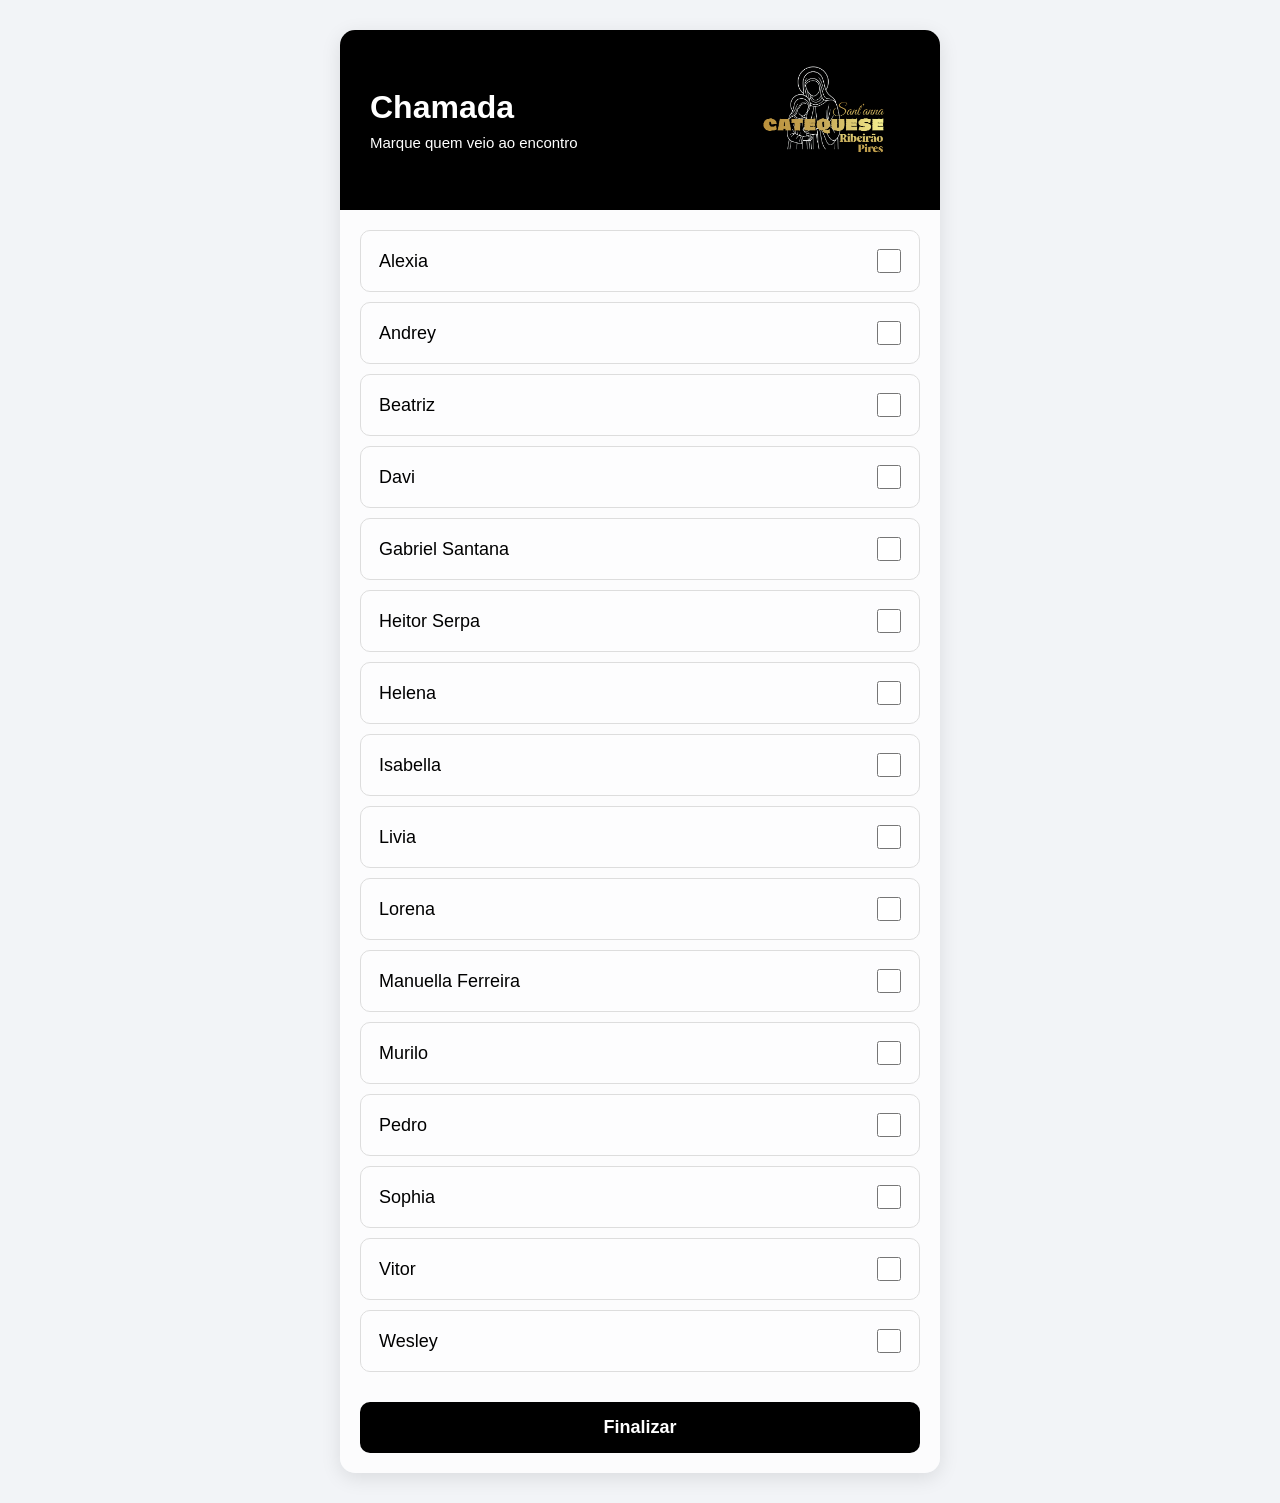
==== index.html @ 79a424d9 "Add files via upload" ====
<!DOCTYPE html>
<html lang="en">

<head>
    <meta charset="UTF-8">
    <meta name="viewport" content="width=device-width, initial-scale=1.0">
    <link rel="stylesheet" href="style.css">
    <title>Chamada</title>
</head>

<body>

    <div class="container">

        <header>

            <h1>Chamada</h1>

            <p>Marque quem veio ao encontro</p>
            <img class="logo" src="img/Logo - preta.png">

        </header>

        <main>

            <div id="listaCriancas" class="lista"></div>

            <button id="finalizar" class="btn-finalizar"> Finalizar </button>

        </main>

    </div>

    <script src="script.js"></script>

</body>

</html>
---- style.css ----
* {
    margin: 0;
    padding: 0;
    box-sizing: border-box;
}

body {
    font-family: Arial, sans-serif;
    background: #f2f4f7;
    min-height: 100vh;
    padding: 30px 15px;
}

.container {
    width: 100%;
    max-width: 600px;
    margin: auto;
    background: rgba(255, 255, 255, 0.75);
    border-radius: 15px;
    overflow: hidden;
    box-shadow: 0 5px 20px rgba(0, 0, 0, 0.10);
}

header {
    position: relative;
    background: #000000;
    color: white;
    text-align: left;
    padding: 30px;
    min-height: 180px;
    display: flex;
    flex-direction: column;
    justify-content: center;
}

.logo {
    position: absolute;
    right: 20px;
    top: 50%;
    transform: translateY(-50%);
    width: 180px;
    height: 280px;
    object-fit: contain;
    transition: 0.3s ease;
}

header h1 {
    margin-bottom: 8px;
}

header p {
    font-size: 15px;
}

.lista {
    padding: 20px;
}

.crianca {
    border: 1px solid #ddd;
    border-radius: 10px;
    margin-bottom: 10px;
    background: rgba(255, 255, 255, 0.55);

    transition: 0.3s ease;
}

.crianca:hover {
    transform: translateY(-3px);
    box-shadow: 0 5px 12px rgba(0, 0, 0, 0.10);
}

.item-crianca {
    display: flex;
    justify-content: space-between;
    align-items: center;
    padding: 18px;
    font-size: 18px;
    cursor: pointer;
}

.item-crianca input {
    width: 24px;
    height: 24px;
    cursor: pointer;
    accent-color: #000000;
}

.btn-finalizar {
    display: block;
    width: calc(100% - 40px);
    margin: 0 20px 20px;
    padding: 15px;
    border: none;
    border-radius: 10px;
    background: #000000;
    color: white;
    font-size: 18px;
    font-weight: bold;
    cursor: pointer;

    transition: 0.3s ease;
}

.btn-finalizar:hover {
    background: #1ebe5d;
    transform: translateY(-4px);
    box-shadow: 0 8px 18px rgba(0, 0, 0, 0.25);
}

.btn-finalizar:active {
    transform: translateY(0) scale(0.97);
}

/* ==========================
   RESPONSIVIDADE
========================== */

/* Tablets e telas médias */
@media (max-width: 768px) {
    body {
        padding: 20px 10px;
        background-size: 85% auto;
    }

    .container {
        max-width: 100%;
        border-radius: 12px;
    }

    header {
        padding: 25px 20px;
        min-height: 160px;
    }

    .logo {
        width: 130px;
        height: 200px;
        right: 15px;
    }

    header h1 {
        font-size: 22px;
    }

    header p {
        font-size: 14px;
    }
}

/* Celulares */
@media (max-width: 480px) {
    body {
        padding: 15px 8px;
        background-size: 100% auto;
    }

    .container {
        border-radius: 10px;
    }

    header {
        flex-direction: column;
        align-items: flex-start;
        padding: 20px 15px;
        min-height: unset;
        padding-right: 100px; /* espaço reservado para o logo */
    }

    .logo {
        width: 80px;
        height: 130px;
        right: 12px;
        top: 20px;
        transform: none;
    }

    header h1 {
        font-size: 19px;
    }

    header p {
        font-size: 13px;
    }

    .lista {
        padding: 12px;
    }

    .item-crianca {
        padding: 14px;
        font-size: 16px;
    }

    .item-crianca input {
        width: 20px;
        height: 20px;
    }

    .btn-finalizar {
        width: calc(100% - 24px);
        margin: 0 12px 12px;
        padding: 13px;
        font-size: 16px;
    }
}

/* Telas muito pequenas */
@media (max-width: 340px) {
    .logo {
        width: 60px;
        height: 95px;
    }

    header h1 {
        font-size: 17px;
    }

    .item-crianca {
        font-size: 15px;
    }
}
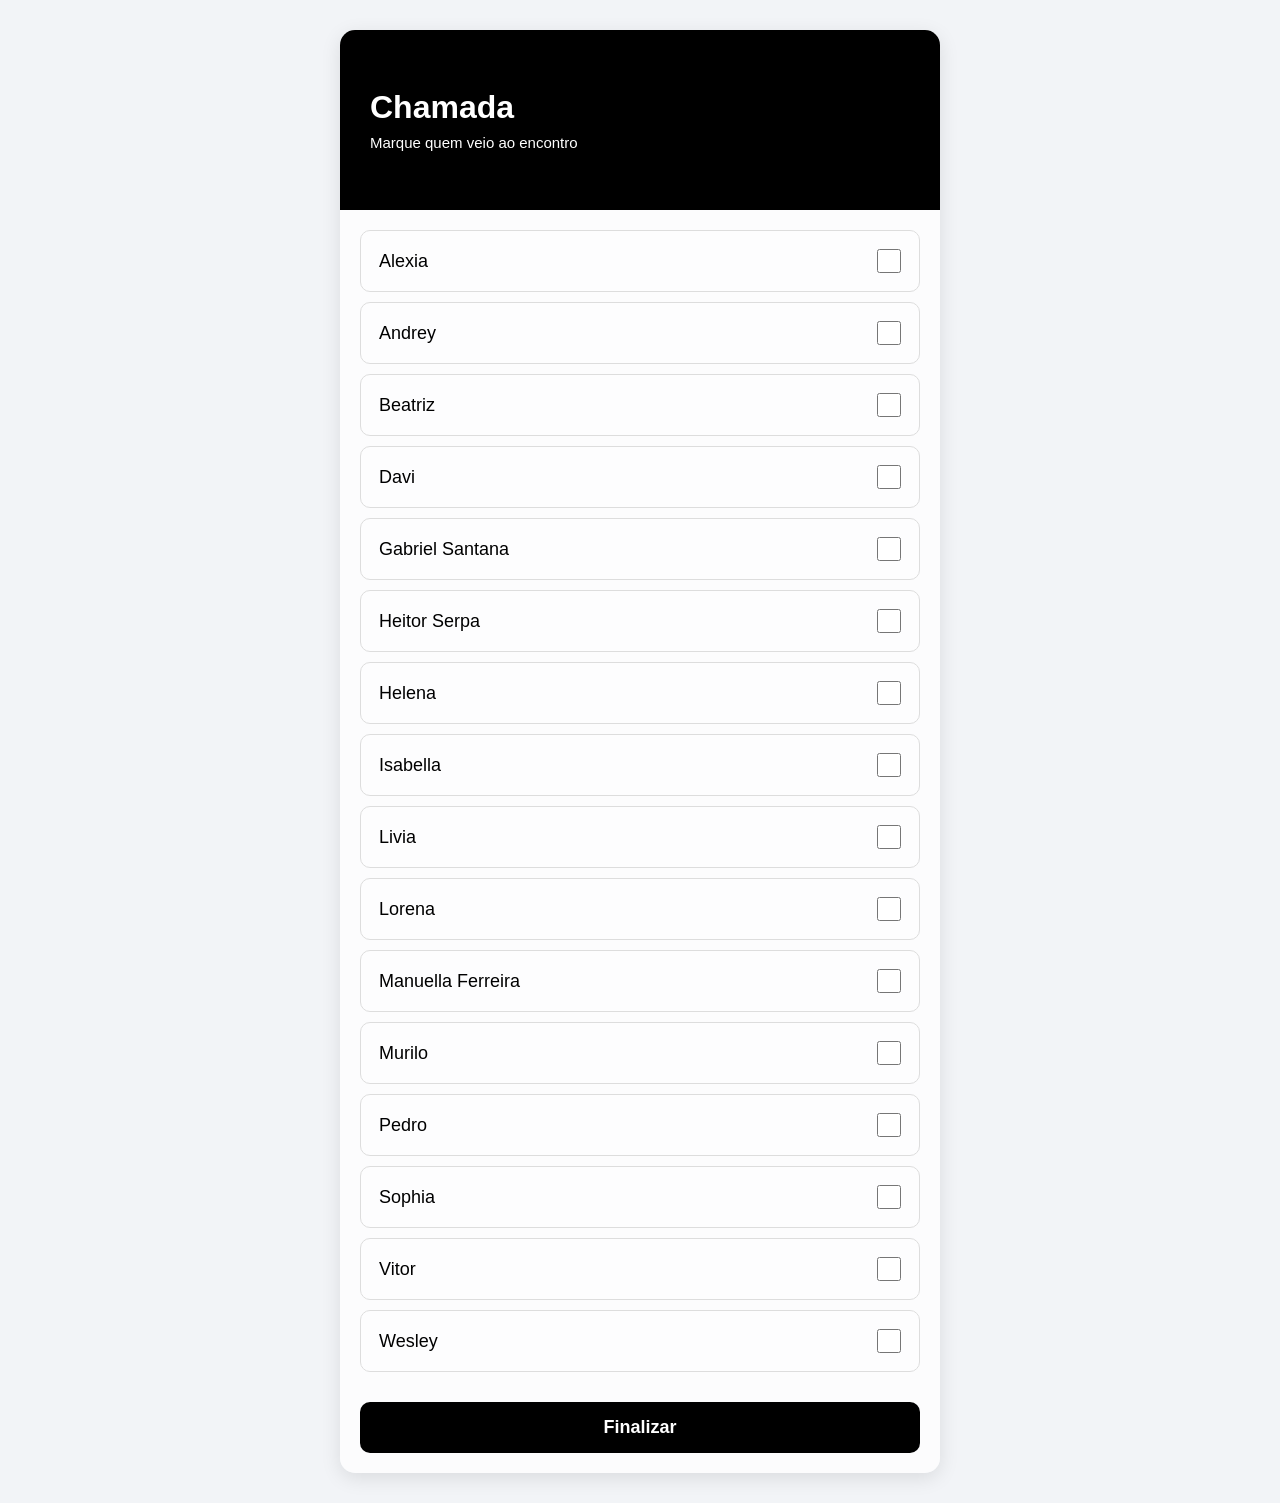
==== commit d214b15c: "Update index.html" ====
--- a/index.html
+++ b/index.html
@@ -17,7 +17,6 @@
             <h1>Chamada</h1>
 
             <p>Marque quem veio ao encontro</p>
-            <img class="logo" src="img/Logo - preta.png">
 
         </header>
 
@@ -35,4 +34,4 @@
 
 </body>
 
-</html>+</html>
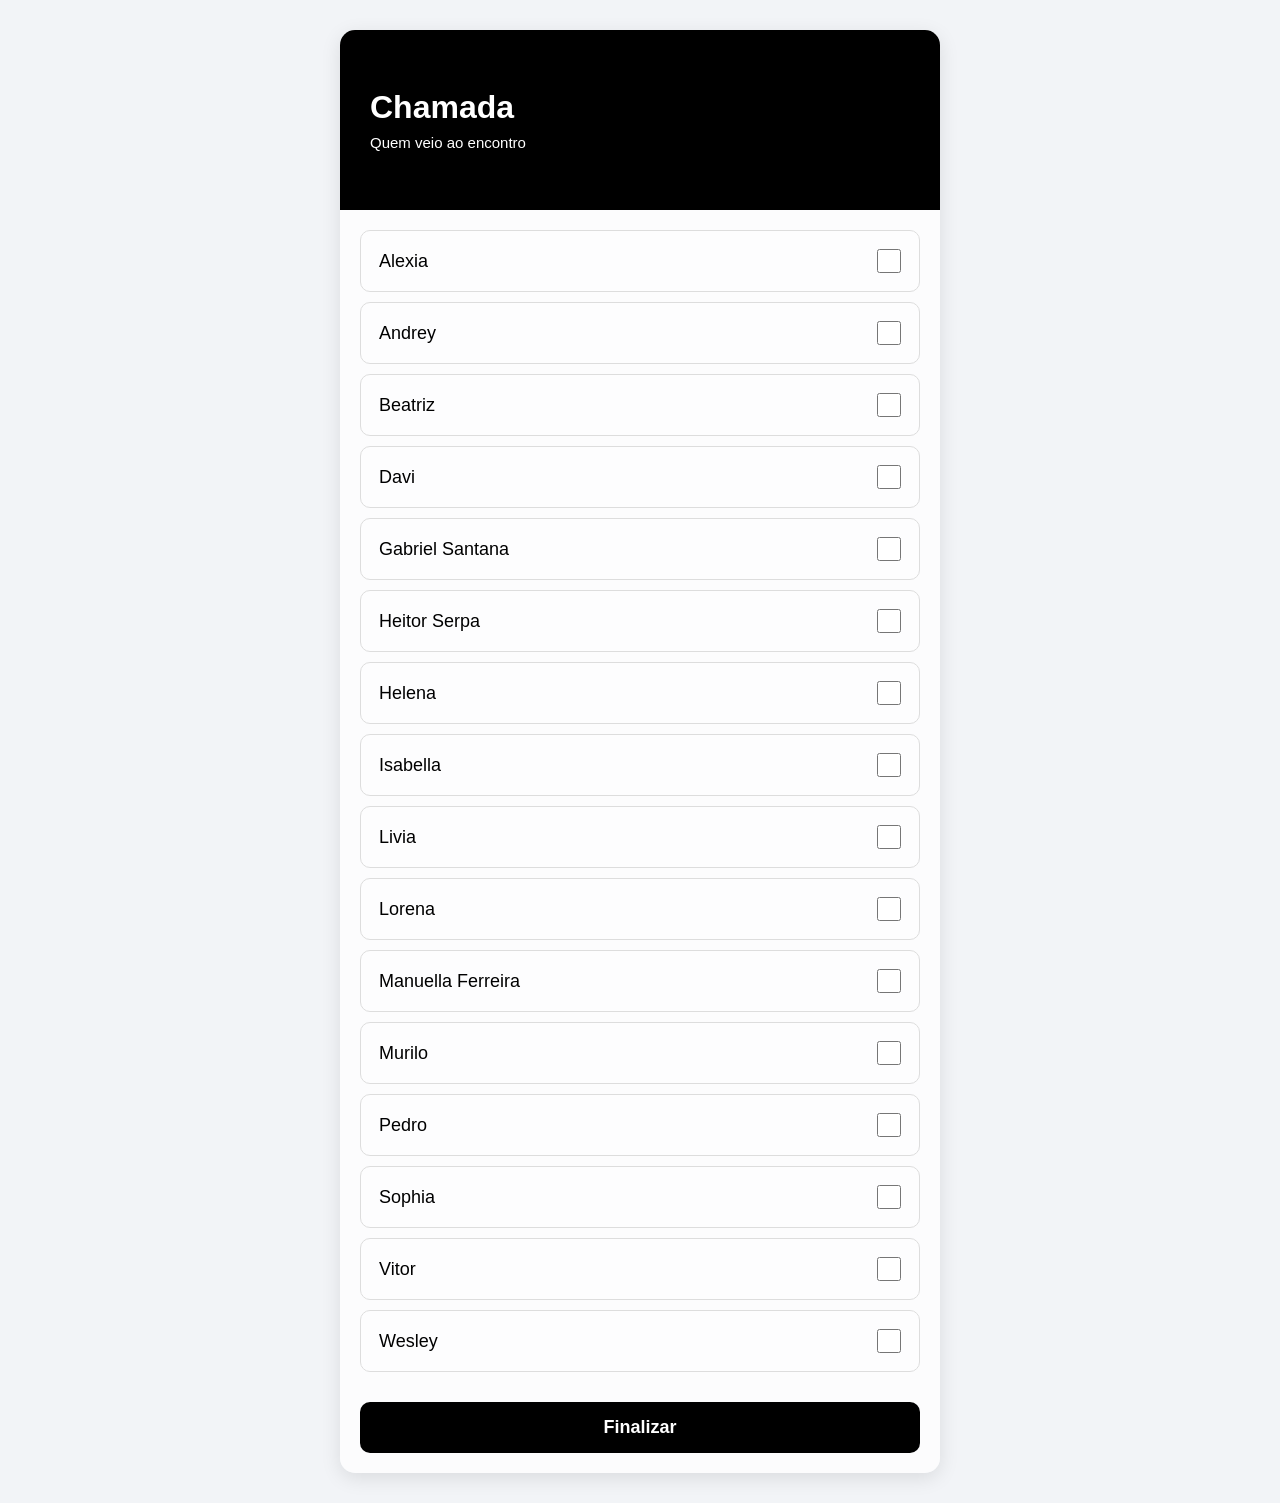
==== commit bee99f42: "Update index.html" ====
--- a/index.html
+++ b/index.html
@@ -16,7 +16,7 @@
 
             <h1>Chamada</h1>
 
-            <p>Marque quem veio ao encontro</p>
+            <p>Quem veio ao encontro</p>
 
         </header>
 
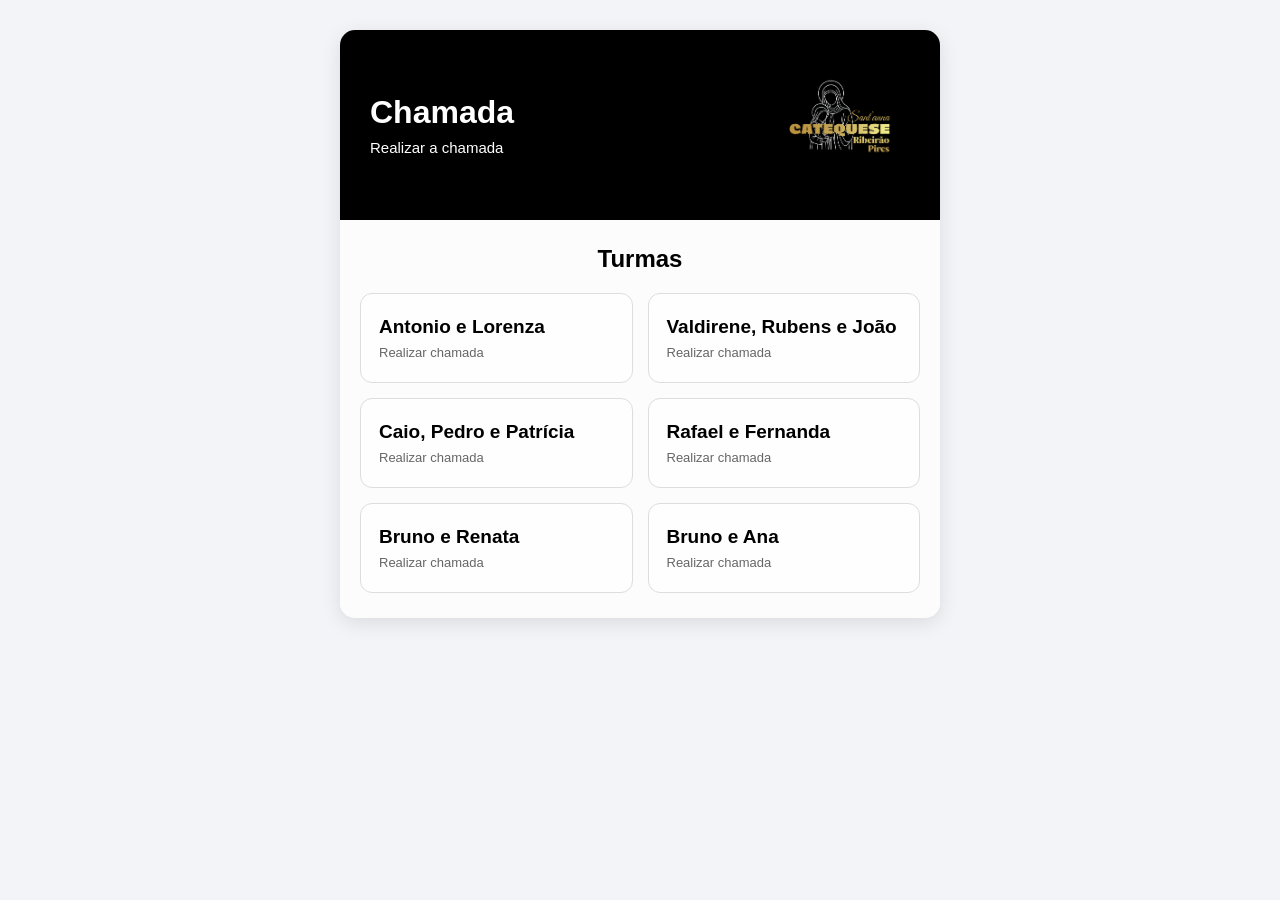
==== commit 78439bb9: "Add files via upload" ====
--- a/index.html
+++ b/index.html
@@ -1,37 +1,73 @@
 <!DOCTYPE html>
-<html lang="en">
+<html lang="pt-br">
 
 <head>
     <meta charset="UTF-8">
     <meta name="viewport" content="width=device-width, initial-scale=1.0">
+
     <link rel="stylesheet" href="style.css">
-    <title>Chamada</title>
+
+    <title>Chamada - Turmas</title>
 </head>
 
 <body>
 
-    <div class="container">
+    <div class="container home">
 
         <header>
 
             <h1>Chamada</h1>
 
-            <p>Quem veio ao encontro</p>
+            <p>Realizar a chamada</p>
+
+            <img class="logo" src="img/Logo - preta.png">
 
         </header>
 
         <main>
 
-            <div id="listaCriancas" class="lista"></div>
+            <h2>Turmas</h2>
 
-            <button id="finalizar" class="btn-finalizar"> Finalizar </button>
+            <div class="turmas">
+
+                <a href="santana-manha-1/index.html" class="turma">
+                    <span>Antonio e Lorenza</span>
+                    <small>Realizar chamada</small>
+                </a>
+
+                <a href="santana-manha-2/index.html" class="turma">
+                    <span>Valdirene, Rubens e João</span>
+                    <small>Realizar chamada</small>
+                </a>
+
+                <a href="santana-tarde-1/index.html" class="turma">
+                    <span>Caio, Pedro e Patrícia</span>
+                    <small>Realizar chamada</small>
+                </a>
+
+                <a href="santana-tarde-2/index.html" class="turma">
+                    <span>Rafael e Fernanda</span>
+                    <small>Realizar chamada</small>
+                </a>
+
+                <a href="sagrado/index.html" class="turma">
+                    <span>Bruno e Renata</span>
+                    <small>Realizar chamada</small>
+                </a>
+
+                <a href="sao-judas/index.html" class="turma">
+                    <span>Bruno e Ana</span>
+                    <small>Realizar chamada</small>
+                </a>
+
+
+
+            </div>
 
         </main>
 
     </div>
 
-    <script src="script.js"></script>
-
 </body>
 
-</html>
+</html>
--- a/style.css
+++ b/style.css
@@ -15,36 +15,32 @@
     width: 100%;
     max-width: 600px;
     margin: auto;
+
     background: rgba(255, 255, 255, 0.75);
+
     border-radius: 15px;
     overflow: hidden;
+
     box-shadow: 0 5px 20px rgba(0, 0, 0, 0.10);
 }
 
 header {
     position: relative;
+
     background: #000000;
     color: white;
-    text-align: left;
-    padding: 30px;
-    min-height: 180px;
+
+    padding: 35px 30px;
+
+    min-height: 190px;
+
     display: flex;
     flex-direction: column;
     justify-content: center;
 }
 
-.logo {
-    position: absolute;
-    right: 20px;
-    top: 50%;
-    transform: translateY(-50%);
-    width: 180px;
-    height: 280px;
-    object-fit: contain;
-    transition: 0.3s ease;
-}
-
 header h1 {
+    font-size: 32px;
     margin-bottom: 8px;
 }
 
@@ -52,171 +48,83 @@
     font-size: 15px;
 }
 
-.lista {
-    padding: 20px;
+.logo {
+    position: absolute;
+
+    right: 20px;
+    top: 50%;
+
+    transform: translateY(-50%);
+
+    width: 150px;
+    height: 180px;
+
+    object-fit: contain;
 }
 
-.crianca {
+.home main {
+    padding: 25px 20px;
+}
+
+.home h2 {
+    text-align: center;
+
+    font-size: 24px;
+
+    margin-bottom: 20px;
+}
+
+.turmas {
+    display: grid;
+
+    grid-template-columns: 1fr 1fr;
+
+    gap: 15px;
+}
+
+.turma {
+    text-decoration: none;
+
+    color: #000;
+
+    background: rgba(255, 255, 255, 0.7);
+
     border: 1px solid #ddd;
-    border-radius: 10px;
-    margin-bottom: 10px;
-    background: rgba(255, 255, 255, 0.55);
+
+    border-radius: 12px;
+
+    padding: 22px 18px;
+
+    display: flex;
+    flex-direction: column;
+
+    gap: 7px;
 
     transition: 0.3s ease;
 }
 
-.crianca:hover {
-    transform: translateY(-3px);
-    box-shadow: 0 5px 12px rgba(0, 0, 0, 0.10);
+.turma span {
+    font-size: 19px;
+    font-weight: bold;
 }
 
-.item-crianca {
-    display: flex;
-    justify-content: space-between;
-    align-items: center;
-    padding: 18px;
-    font-size: 18px;
-    cursor: pointer;
+.turma small {
+    font-size: 13px;
+    color: #666;
 }
 
-.item-crianca input {
-    width: 24px;
-    height: 24px;
-    cursor: pointer;
-    accent-color: #000000;
+.turma:hover {
+    transform: translateY(-5px);
+
+    background: #ffffff;
+
+    box-shadow: 0 8px 18px rgba(0, 0, 0, 0.15);
 }
 
-.btn-finalizar {
-    display: block;
-    width: calc(100% - 40px);
-    margin: 0 20px 20px;
-    padding: 15px;
-    border: none;
-    border-radius: 10px;
-    background: #000000;
-    color: white;
-    font-size: 18px;
-    font-weight: bold;
-    cursor: pointer;
-
-    transition: 0.3s ease;
+.turma:active {
+    transform: scale(0.97);
 }
 
-.btn-finalizar:hover {
-    background: #1ebe5d;
-    transform: translateY(-4px);
-    box-shadow: 0 8px 18px rgba(0, 0, 0, 0.25);
+@media screen and (max-width:768px) {
+    
 }
-
-.btn-finalizar:active {
-    transform: translateY(0) scale(0.97);
-}
-
-/* ==========================
-   RESPONSIVIDADE
-========================== */
-
-/* Tablets e telas médias */
-@media (max-width: 768px) {
-    body {
-        padding: 20px 10px;
-        background-size: 85% auto;
-    }
-
-    .container {
-        max-width: 100%;
-        border-radius: 12px;
-    }
-
-    header {
-        padding: 25px 20px;
-        min-height: 160px;
-    }
-
-    .logo {
-        width: 130px;
-        height: 200px;
-        right: 15px;
-    }
-
-    header h1 {
-        font-size: 22px;
-    }
-
-    header p {
-        font-size: 14px;
-    }
-}
-
-/* Celulares */
-@media (max-width: 480px) {
-    body {
-        padding: 15px 8px;
-        background-size: 100% auto;
-    }
-
-    .container {
-        border-radius: 10px;
-    }
-
-    header {
-        flex-direction: column;
-        align-items: flex-start;
-        padding: 20px 15px;
-        min-height: unset;
-        padding-right: 100px; /* espaço reservado para o logo */
-    }
-
-    .logo {
-        width: 80px;
-        height: 130px;
-        right: 12px;
-        top: 20px;
-        transform: none;
-    }
-
-    header h1 {
-        font-size: 19px;
-    }
-
-    header p {
-        font-size: 13px;
-    }
-
-    .lista {
-        padding: 12px;
-    }
-
-    .item-crianca {
-        padding: 14px;
-        font-size: 16px;
-    }
-
-    .item-crianca input {
-        width: 20px;
-        height: 20px;
-    }
-
-    .btn-finalizar {
-        width: calc(100% - 24px);
-        margin: 0 12px 12px;
-        padding: 13px;
-        font-size: 16px;
-    }
-}
-
-/* Telas muito pequenas */
-@media (max-width: 340px) {
-    .logo {
-        width: 60px;
-        height: 95px;
-    }
-
-    header h1 {
-        font-size: 17px;
-    }
-
-    .item-crianca {
-        font-size: 15px;
-    }
-}
